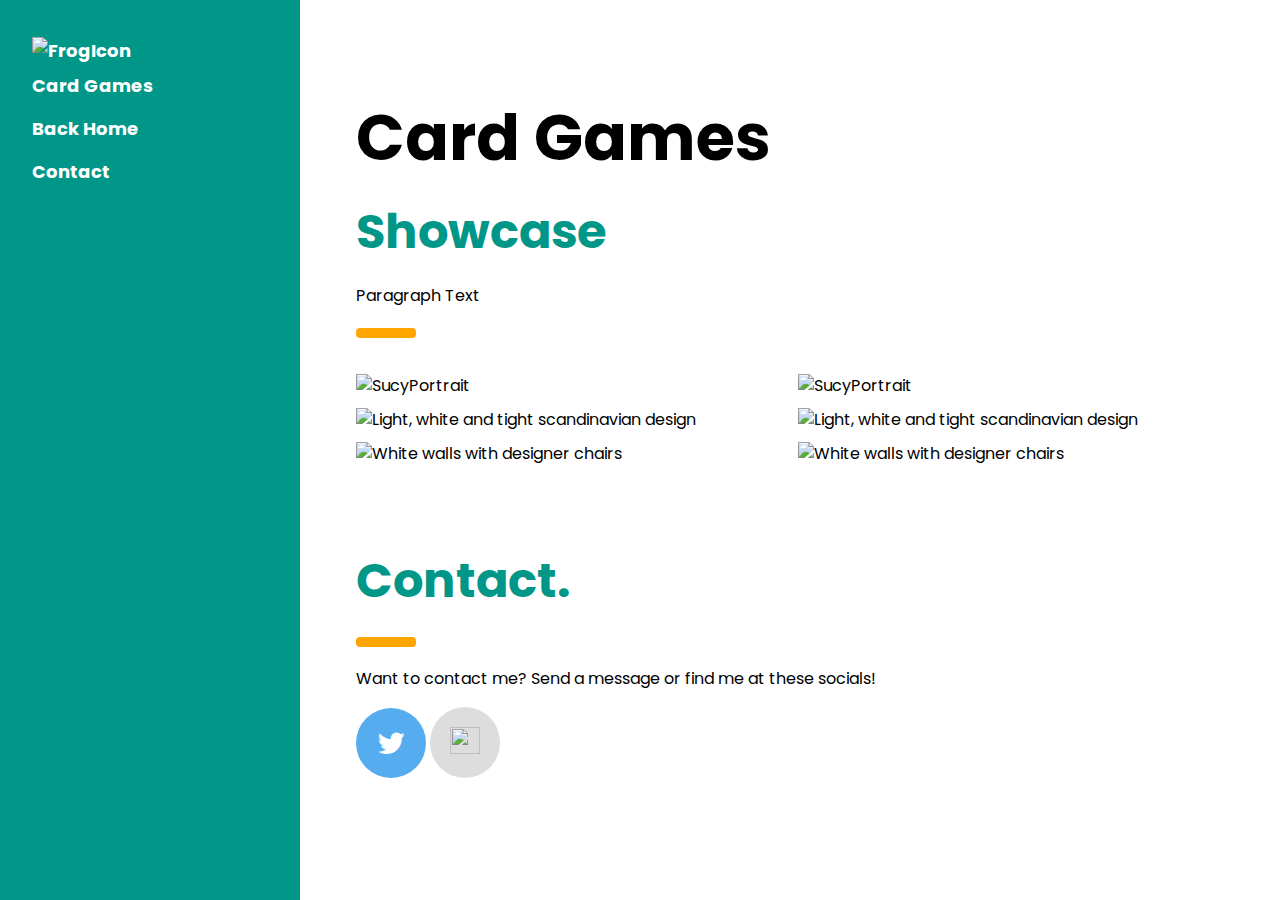
==== CardGames.html @ 91a2451e "Add files via upload" ====
<!DOCTYPE html>
<html lang="en">
<head>
<title>Tortledove Portfolio</title>
<meta charset="UTF-8">
<meta name="viewport" content="width=device-width, initial-scale=1">
<link rel="stylesheet" href="app.css">
<link rel="stylesheet" href="https://fonts.googleapis.com/css?family=Poppins">
<meta name="viewport" content="width=device-width, initial-scale=1">
<link rel="stylesheet" href="https://cdnjs.cloudflare.com/ajax/libs/font-awesome/4.7.0/css/font-awesome.min.css">
<style>
body,h1,h2,h3,h4,h5 {font-family: "Poppins", sans-serif}
body {font-size:16px;}
.w3-half img{margin-bottom:-6px;margin-top:16px;opacity:1;cursor:pointer}
.w3-half img:hover{opacity:0.9}
.fa {padding: 20px;font-size: 30px;width: 70px;text-align: center;text-decoration: none;border-radius: 50%;}
.fa:hover {opacity: 0.7;}
.fa-twitter {background: #55ACEE;color: white;}
.fa-bluesky {background: #dddddd;color: white;}
</style>
</head>
<body>

<!-- Sidebar/menu -->
<nav class="w3-sidebar w3-teal w3-collapse w3-top w3-large w3-padding" style="z-index:3;width:300px;font-weight:bold;" id="mySidebar"><br>
  <a href="javascript:void(0)" onclick="w3_close()" class="w3-button w3-hide-large w3-display-topleft" style="width:100%;font-size:22px">Close Menu</a>
  <div class="w3-container">
  <img src="Images/FrogIcon.png" alt="FrogIcon" width="value" height="value">
  </div>
  <div class="w3-bar-block">
    <a href="#" onclick="w3_close()" class="w3-bar-item w3-button w3-hover-orange">Card Games</a> 
    <a href="index.html" class="w3-bar-item w3-button w3-hover-orange">Back Home</a> 
    <a href="#contact" onclick="w3_close()" class="w3-bar-item w3-button w3-hover-orange">Contact</a>
  </div>
</nav>

<!-- Top menu on small screens -->
<header class="w3-container w3-top w3-hide-large w3-teal w3-xlarge w3-padding">
  <a href="javascript:void(0)" class="w3-button w3-teal w3-margin-right" onclick="w3_open()">☰</a>
  <img src="Images/TortleLogo.png" alt="TortleLogo" width="value" height="value">
</header>

<!-- Overlay effect when opening sidebar on small screens -->
<div class="w3-overlay w3-hide-large" onclick="w3_close()" style="cursor:pointer" title="close side menu" id="myOverlay"></div>

<!-- !PAGE CONTENT! -->
<div class="w3-main" style="margin-left:340px;margin-right:40px">

  <!-- Header -->
  <div class="w3-container" style="margin-top:80px" id="showcase">
    <h1 class="w3-jumbo"><b>Card Games</b></h1>
    <h1 class="w3-xxxlarge w3-text-teal"><b>Showcase</b></h1>
    <p>Paragraph Text</p>
    <hr style="width:50px;border:5px solid orange" class="w3-round">
  </div>
  
  <!-- Photo grid (modal) -->
  <div class="w3-row-padding">
    <div class="w3-half">
      <img src="Images/MinecraftArmorDisplay.png" style="width: 100%" onclick="onClick(this)" alt="SucyPortrait">
      <img src="Images/AdvanceWars_CO_Flint_ALT2_L.png" style="width:100%" onclick="onClick(this)" alt="Light, white and tight scandinavian design">
      <img src="Images/JRPG_Spread.png" style="width: 100%" onclick="onClick(this)" alt="White walls with designer chairs">
    </div>

    <div class="w3-half">
      <img src="Images/SucyPortrait.png" style="width: 100%" onclick="onClick(this)" alt="SucyPortrait">
      <img src="Images/FadeScaleEvo.png" style="width:100%" onclick="onClick(this)" alt="Light, white and tight scandinavian design">
      <img src="Images/JRPG_Spread_ALT.png" style="width: 100%" onclick="onClick(this)" alt="White walls with designer chairs">
    </div>
  </div>

  <!-- Modal for full size images on click-->
  <div id="modal01" class="w3-modal w3-black" style="padding-top:0" onclick="this.style.display='none'">
    <span class="w3-button w3-black w3-xxlarge w3-display-topright">×</span>
    <div class="w3-modal-content w3-animate-zoom w3-center w3-transparent w3-padding-64">
      <img id="img01" class="w3-image">
      <p id="caption"></p>
    </div>
  </div>
  
  <!-- Contact -->
  <div class="w3-container" id="contact" style="margin-top:75px">
    <h1 class="w3-xxxlarge w3-text-teal"><b>Contact.</b></h1>
    <hr style="width:50px;border:5px solid orange" class="w3-round">
    <p>Want to contact me? Send a message or find me at these socials!</p>
    <a href="https://twitter.com/DoveTortle" class="fa fa-twitter"></a>
    <a href="https://bsky.app/profile/tortledove.bsky.social" class="fa fa-bluesky"><img src="Images/bluesky-social-logo-75CF77F3F7-seeklogo.com.png" width="30" height="27"></a>
    <pre></pre>
  </div>

<!-- End page content -->
</div>

<script src="app.js"></script>

<script>
// Script to open and close sidebar
function w3_open() {
  document.getElementById("mySidebar").style.display = "block";
  document.getElementById("myOverlay").style.display = "block";
}
 
function w3_close() {
  document.getElementById("mySidebar").style.display = "none";
  document.getElementById("myOverlay").style.display = "none";
}

// Modal Image Gallery
function onClick(element) {
  document.getElementById("img01").src = element.src;
  document.getElementById("modal01").style.display = "block";
  var captionText = document.getElementById("caption");
  captionText.innerHTML = element.alt;
}
</script>

</body>
</html>
---- app.css ----
/* W3.CSS 4.15 December 2020 by Jan Egil and Borge Refsnes */
html{box-sizing:border-box}*,*:before,*:after{box-sizing:inherit}
/* Extract from normalize.css by Nicolas Gallagher and Jonathan Neal git.io/normalize */
html{-ms-text-size-adjust:100%;-webkit-text-size-adjust:100%}body{margin:0}
article,aside,details,figcaption,figure,footer,header,main,menu,nav,section{display:block}summary{display:list-item}
audio,canvas,progress,video{display:inline-block}progress{vertical-align:baseline}
audio:not([controls]){display:none;height:0}[hidden],template{display:none}
a{background-color:transparent}a:active,a:hover{outline-width:0}
abbr[title]{border-bottom:none;text-decoration:underline;text-decoration:underline dotted}
b,strong{font-weight:bolder}dfn{font-style:italic}mark{background:#ff0;color:#000}
small{font-size:80%}sub,sup{font-size:75%;line-height:0;position:relative;vertical-align:baseline}
sub{bottom:-0.25em}sup{top:-0.5em}figure{margin:1em 40px}img{border-style:none}
code,kbd,pre,samp{font-family:monospace,monospace;font-size:1em}hr{box-sizing:content-box;height:0;overflow:visible}
button,input,select,textarea,optgroup{font:inherit;margin:0}optgroup{font-weight:bold}
button,input{overflow:visible}button,select{text-transform:none}
button,[type=button],[type=reset],[type=submit]{-webkit-appearance:button}
button::-moz-focus-inner,[type=button]::-moz-focus-inner,[type=reset]::-moz-focus-inner,[type=submit]::-moz-focus-inner{border-style:none;padding:0}
button:-moz-focusring,[type=button]:-moz-focusring,[type=reset]:-moz-focusring,[type=submit]:-moz-focusring{outline:1px dotted ButtonText}
fieldset{border:1px solid #c0c0c0;margin:0 2px;padding:.35em .625em .75em}
legend{color:inherit;display:table;max-width:100%;padding:0;white-space:normal}textarea{overflow:auto}
[type=checkbox],[type=radio]{padding:0}
[type=number]::-webkit-inner-spin-button,[type=number]::-webkit-outer-spin-button{height:auto}
[type=search]{-webkit-appearance:textfield;outline-offset:-2px}
[type=search]::-webkit-search-decoration{-webkit-appearance:none}
::-webkit-file-upload-button{-webkit-appearance:button;font:inherit}
/* End extract */
html,body{font-family:Verdana,sans-serif;font-size:15px;line-height:1.5}html{overflow-x:hidden}
h1{font-size:36px}h2{font-size:30px}h3{font-size:24px}h4{font-size:20px}h5{font-size:18px}h6{font-size:16px}
.w3-serif{font-family:serif}.w3-sans-serif{font-family:sans-serif}.w3-cursive{font-family:cursive}.w3-monospace{font-family:monospace}
h1,h2,h3,h4,h5,h6{font-family:"Segoe UI",Arial,sans-serif;font-weight:400;margin:10px 0}.w3-wide{letter-spacing:4px}
hr{border:0;border-top:1px solid #eee;margin:20px 0}
.w3-image{max-width:100%;height:auto}img{vertical-align:middle}a{color:inherit}
.w3-table,.w3-table-all{border-collapse:collapse;border-spacing:0;width:100%;display:table}.w3-table-all{border:1px solid #ccc}
.w3-bordered tr,.w3-table-all tr{border-bottom:1px solid #ddd}.w3-striped tbody tr:nth-child(even){background-color:#f1f1f1}
.w3-table-all tr:nth-child(odd){background-color:#fff}.w3-table-all tr:nth-child(even){background-color:#f1f1f1}
.w3-hoverable tbody tr:hover,.w3-ul.w3-hoverable li:hover{background-color:#ccc}.w3-centered tr th,.w3-centered tr td{text-align:center}
.w3-table td,.w3-table th,.w3-table-all td,.w3-table-all th{padding:8px 8px;display:table-cell;text-align:left;vertical-align:top}
.w3-table th:first-child,.w3-table td:first-child,.w3-table-all th:first-child,.w3-table-all td:first-child{padding-left:16px}
.w3-btn,.w3-button{border:none;display:inline-block;padding:8px 16px;vertical-align:middle;overflow:hidden;text-decoration:none;color:inherit;background-color:inherit;text-align:center;cursor:pointer;white-space:nowrap}
.w3-btn:hover{box-shadow:0 8px 16px 0 rgba(0,0,0,0.2),0 6px 20px 0 rgba(0,0,0,0.19)}
.w3-btn,.w3-button{-webkit-touch-callout:none;-webkit-user-select:none;-khtml-user-select:none;-moz-user-select:none;-ms-user-select:none;user-select:none}   
.w3-disabled,.w3-btn:disabled,.w3-button:disabled{cursor:not-allowed;opacity:0.3}.w3-disabled *,:disabled *{pointer-events:none}
.w3-btn.w3-disabled:hover,.w3-btn:disabled:hover{box-shadow:none}
.w3-badge,.w3-tag{background-color:#000;color:#fff;display:inline-block;padding-left:8px;padding-right:8px;text-align:center}.w3-badge{border-radius:50%}
.w3-ul{list-style-type:none;padding:0;margin:0}.w3-ul li{padding:8px 16px;border-bottom:1px solid #ddd}.w3-ul li:last-child{border-bottom:none}
.w3-tooltip,.w3-display-container{position:relative}.w3-tooltip .w3-text{display:none}.w3-tooltip:hover .w3-text{display:inline-block}
.w3-ripple:active{opacity:0.5}.w3-ripple{transition:opacity 0s}
.w3-input{padding:8px;display:block;border:none;border-bottom:1px solid #ccc;width:100%}
.w3-select{padding:9px 0;width:100%;border:none;border-bottom:1px solid #ccc}
.w3-dropdown-click,.w3-dropdown-hover{position:relative;display:inline-block;cursor:pointer}
.w3-dropdown-hover:hover .w3-dropdown-content{display:block}
.w3-dropdown-hover:first-child,.w3-dropdown-click:hover{background-color:#ccc;color:#000}
.w3-dropdown-hover:hover > .w3-button:first-child,.w3-dropdown-click:hover > .w3-button:first-child{background-color:#ccc;color:#000}
.w3-dropdown-content{cursor:auto;color:#000;background-color:#fff;display:none;position:absolute;min-width:160px;margin:0;padding:0;z-index:1}
.w3-check,.w3-radio{width:24px;height:24px;position:relative;top:6px}
.w3-sidebar{height:100%;width:200px;background-color:#fff;position:fixed!important;z-index:1;overflow:auto}
.w3-bar-block .w3-dropdown-hover,.w3-bar-block .w3-dropdown-click{width:100%}
.w3-bar-block .w3-dropdown-hover .w3-dropdown-content,.w3-bar-block .w3-dropdown-click .w3-dropdown-content{min-width:100%}
.w3-bar-block .w3-dropdown-hover .w3-button,.w3-bar-block .w3-dropdown-click .w3-button{width:100%;text-align:left;padding:8px 16px}
.w3-main,#main{transition:margin-left .4s}
.w3-modal{z-index:3;display:none;padding-top:100px;position:fixed;left:0;top:0;width:100%;height:100%;overflow:auto;background-color:rgb(0,0,0);background-color:rgba(0,0,0,0.4)}
.w3-modal-content{margin:auto;background-color:#fff;position:relative;padding:0;outline:0;width:600px}
.w3-bar{width:100%;overflow:hidden}.w3-center .w3-bar{display:inline-block;width:auto}
.w3-bar .w3-bar-item{padding:8px 16px;float:left;width:auto;border:none;display:block;outline:0}
.w3-bar .w3-dropdown-hover,.w3-bar .w3-dropdown-click{position:static;float:left}
.w3-bar .w3-button{white-space:normal}
.w3-bar-block .w3-bar-item{width:100%;display:block;padding:8px 16px;text-align:left;border:none;white-space:normal;float:none;outline:0}
.w3-bar-block.w3-center .w3-bar-item{text-align:center}.w3-block{display:block;width:100%}
.w3-responsive{display:block;overflow-x:auto}
.w3-container:after,.w3-container:before,.w3-panel:after,.w3-panel:before,.w3-row:after,.w3-row:before,.w3-row-padding:after,.w3-row-padding:before,
.w3-cell-row:before,.w3-cell-row:after,.w3-clear:after,.w3-clear:before,.w3-bar:before,.w3-bar:after{content:"";display:table;clear:both}
.w3-col,.w3-half,.w3-third,.w3-twothird,.w3-threequarter,.w3-quarter{float:left;width:100%}
.w3-col.s1{width:8.33333%}.w3-col.s2{width:16.66666%}.w3-col.s3{width:24.99999%}.w3-col.s4{width:33.33333%}
.w3-col.s5{width:41.66666%}.w3-col.s6{width:49.99999%}.w3-col.s7{width:58.33333%}.w3-col.s8{width:66.66666%}
.w3-col.s9{width:74.99999%}.w3-col.s10{width:83.33333%}.w3-col.s11{width:91.66666%}.w3-col.s12{width:99.99999%}
@media (min-width:601px){.w3-col.m1{width:8.33333%}.w3-col.m2{width:16.66666%}.w3-col.m3,.w3-quarter{width:24.99999%}.w3-col.m4,.w3-third{width:33.33333%}
.w3-col.m5{width:41.66666%}.w3-col.m6,.w3-half{width:49.99999%}.w3-col.m7{width:58.33333%}.w3-col.m8,.w3-twothird{width:66.66666%}
.w3-col.m9,.w3-threequarter{width:74.99999%}.w3-col.m10{width:83.33333%}.w3-col.m11{width:91.66666%}.w3-col.m12{width:99.99999%}}
@media (min-width:993px){.w3-col.l1{width:8.33333%}.w3-col.l2{width:16.66666%}.w3-col.l3{width:24.99999%}.w3-col.l4{width:33.33333%}
.w3-col.l5{width:41.66666%}.w3-col.l6{width:49.99999%}.w3-col.l7{width:58.33333%}.w3-col.l8{width:66.66666%}
.w3-col.l9{width:74.99999%}.w3-col.l10{width:83.33333%}.w3-col.l11{width:91.66666%}.w3-col.l12{width:99.99999%}}
.w3-rest{overflow:hidden}.w3-stretch{margin-left:-16px;margin-right:-16px}
.w3-content,.w3-auto{margin-left:auto;margin-right:auto}.w3-content{max-width:980px}.w3-auto{max-width:1140px}
.w3-cell-row{display:table;width:100%}.w3-cell{display:table-cell}
.w3-cell-top{vertical-align:top}.w3-cell-middle{vertical-align:middle}.w3-cell-bottom{vertical-align:bottom}
.w3-hide{display:none!important}.w3-show-block,.w3-show{display:block!important}.w3-show-inline-block{display:inline-block!important}
@media (max-width:1205px){.w3-auto{max-width:95%}}
@media (max-width:600px){.w3-modal-content{margin:0 10px;width:auto!important}.w3-modal{padding-top:30px}
.w3-dropdown-hover.w3-mobile .w3-dropdown-content,.w3-dropdown-click.w3-mobile .w3-dropdown-content{position:relative}	
.w3-hide-small{display:none!important}.w3-mobile{display:block;width:100%!important}.w3-bar-item.w3-mobile,.w3-dropdown-hover.w3-mobile,.w3-dropdown-click.w3-mobile{text-align:center}
.w3-dropdown-hover.w3-mobile,.w3-dropdown-hover.w3-mobile .w3-btn,.w3-dropdown-hover.w3-mobile .w3-button,.w3-dropdown-click.w3-mobile,.w3-dropdown-click.w3-mobile .w3-btn,.w3-dropdown-click.w3-mobile .w3-button{width:100%}}
@media (max-width:768px){.w3-modal-content{width:500px}.w3-modal{padding-top:50px}}
@media (min-width:993px){.w3-modal-content{width:900px}.w3-hide-large{display:none!important}.w3-sidebar.w3-collapse{display:block!important}}
@media (max-width:992px) and (min-width:601px){.w3-hide-medium{display:none!important}}
@media (max-width:992px){.w3-sidebar.w3-collapse{display:none}.w3-main{margin-left:0!important;margin-right:0!important}.w3-auto{max-width:100%}}
.w3-top,.w3-bottom{position:fixed;width:100%;z-index:1}.w3-top{top:0}.w3-bottom{bottom:0}
.w3-overlay{position:fixed;display:none;width:100%;height:100%;top:0;left:0;right:0;bottom:0;background-color:rgba(0,0,0,0.5);z-index:2}
.w3-display-topleft{position:absolute;left:0;top:0}.w3-display-topright{position:absolute;right:0;top:0}
.w3-display-bottomleft{position:absolute;left:0;bottom:0}.w3-display-bottomright{position:absolute;right:0;bottom:0}
.w3-display-middle{position:absolute;top:50%;left:50%;transform:translate(-50%,-50%);-ms-transform:translate(-50%,-50%)}
.w3-display-left{position:absolute;top:50%;left:0%;transform:translate(0%,-50%);-ms-transform:translate(-0%,-50%)}
.w3-display-right{position:absolute;top:50%;right:0%;transform:translate(0%,-50%);-ms-transform:translate(0%,-50%)}
.w3-display-topmiddle{position:absolute;left:50%;top:0;transform:translate(-50%,0%);-ms-transform:translate(-50%,0%)}
.w3-display-bottommiddle{position:absolute;left:50%;bottom:0;transform:translate(-50%,0%);-ms-transform:translate(-50%,0%)}
.w3-display-container:hover .w3-display-hover{display:block}.w3-display-container:hover span.w3-display-hover{display:inline-block}.w3-display-hover{display:none}
.w3-display-position{position:absolute}
.w3-circle{border-radius:50%}
.w3-round-small{border-radius:2px}.w3-round,.w3-round-medium{border-radius:4px}.w3-round-large{border-radius:8px}.w3-round-xlarge{border-radius:16px}.w3-round-xxlarge{border-radius:32px}
.w3-row-padding,.w3-row-padding>.w3-half,.w3-row-padding>.w3-third,.w3-row-padding>.w3-twothird,.w3-row-padding>.w3-threequarter,.w3-row-padding>.w3-quarter,.w3-row-padding>.w3-col{padding:0 8px}
.w3-container,.w3-panel{padding:0.01em 16px}.w3-panel{margin-top:16px;margin-bottom:16px}
.w3-code,.w3-codespan{font-family:Consolas,"courier new";font-size:16px}
.w3-code{width:auto;background-color:#fff;padding:8px 12px;border-left:4px solid #4CAF50;word-wrap:break-word}
.w3-codespan{color:crimson;background-color:#f1f1f1;padding-left:4px;padding-right:4px;font-size:110%}
.w3-card,.w3-card-2{box-shadow:0 2px 5px 0 rgba(0,0,0,0.16),0 2px 10px 0 rgba(0,0,0,0.12)}
.w3-card-4,.w3-hover-shadow:hover{box-shadow:0 4px 10px 0 rgba(0,0,0,0.2),0 4px 20px 0 rgba(0,0,0,0.19)}
.w3-spin{animation:w3-spin 2s infinite linear}@keyframes w3-spin{0%{transform:rotate(0deg)}100%{transform:rotate(359deg)}}
.w3-animate-fading{animation:fading 10s infinite}@keyframes fading{0%{opacity:0}50%{opacity:1}100%{opacity:0}}
.w3-animate-opacity{animation:opac 0.8s}@keyframes opac{from{opacity:0} to{opacity:1}}
.w3-animate-top{position:relative;animation:animatetop 0.4s}@keyframes animatetop{from{top:-300px;opacity:0} to{top:0;opacity:1}}
.w3-animate-left{position:relative;animation:animateleft 0.4s}@keyframes animateleft{from{left:-300px;opacity:0} to{left:0;opacity:1}}
.w3-animate-right{position:relative;animation:animateright 0.4s}@keyframes animateright{from{right:-300px;opacity:0} to{right:0;opacity:1}}
.w3-animate-bottom{position:relative;animation:animatebottom 0.4s}@keyframes animatebottom{from{bottom:-300px;opacity:0} to{bottom:0;opacity:1}}
.w3-animate-zoom {animation:animatezoom 0.6s}@keyframes animatezoom{from{transform:scale(0)} to{transform:scale(1)}}
.w3-animate-input{transition:width 0.4s ease-in-out}.w3-animate-input:focus{width:100%!important}
.w3-opacity,.w3-hover-opacity:hover{opacity:0.60}.w3-opacity-off,.w3-hover-opacity-off:hover{opacity:1}
.w3-opacity-max{opacity:0.25}.w3-opacity-min{opacity:0.75}
.w3-greyscale-max,.w3-grayscale-max,.w3-hover-greyscale:hover,.w3-hover-grayscale:hover{filter:grayscale(100%)}
.w3-greyscale,.w3-grayscale{filter:grayscale(75%)}.w3-greyscale-min,.w3-grayscale-min{filter:grayscale(50%)}
.w3-sepia{filter:sepia(75%)}.w3-sepia-max,.w3-hover-sepia:hover{filter:sepia(100%)}.w3-sepia-min{filter:sepia(50%)}
.w3-tiny{font-size:10px!important}.w3-small{font-size:12px!important}.w3-medium{font-size:15px!important}.w3-large{font-size:18px!important}
.w3-xlarge{font-size:24px!important}.w3-xxlarge{font-size:36px!important}.w3-xxxlarge{font-size:48px!important}.w3-jumbo{font-size:64px!important}
.w3-left-align{text-align:left!important}.w3-right-align{text-align:right!important}.w3-justify{text-align:justify!important}.w3-center{text-align:center!important}
.w3-border-0{border:0!important}.w3-border{border:1px solid #ccc!important}
.w3-border-top{border-top:1px solid #ccc!important}.w3-border-bottom{border-bottom:1px solid #ccc!important}
.w3-border-left{border-left:1px solid #ccc!important}.w3-border-right{border-right:1px solid #ccc!important}
.w3-topbar{border-top:6px solid #ccc!important}.w3-bottombar{border-bottom:6px solid #ccc!important}
.w3-leftbar{border-left:6px solid #ccc!important}.w3-rightbar{border-right:6px solid #ccc!important}
.w3-section,.w3-code{margin-top:16px!important;margin-bottom:16px!important}
.w3-margin{margin:16px!important}.w3-margin-top{margin-top:16px!important}.w3-margin-bottom{margin-bottom:16px!important}
.w3-margin-left{margin-left:16px!important}.w3-margin-right{margin-right:16px!important}
.w3-padding-small{padding:4px 8px!important}.w3-padding{padding:8px 16px!important}.w3-padding-large{padding:12px 24px!important}
.w3-padding-16{padding-top:16px!important;padding-bottom:16px!important}.w3-padding-24{padding-top:24px!important;padding-bottom:24px!important}
.w3-padding-32{padding-top:32px!important;padding-bottom:32px!important}.w3-padding-48{padding-top:48px!important;padding-bottom:48px!important}
.w3-padding-64{padding-top:64px!important;padding-bottom:64px!important}
.w3-padding-top-64{padding-top:64px!important}.w3-padding-top-48{padding-top:48px!important}
.w3-padding-top-32{padding-top:32px!important}.w3-padding-top-24{padding-top:24px!important}
.w3-left{float:left!important}.w3-right{float:right!important}
.w3-button:hover{color:#000!important;background-color:#ccc!important}
.w3-transparent,.w3-hover-none:hover{background-color:transparent!important}
.w3-hover-none:hover{box-shadow:none!important}
/* Colors */
.w3-amber,.w3-hover-amber:hover{color:#000!important;background-color:#ffc107!important}
.w3-aqua,.w3-hover-aqua:hover{color:#000!important;background-color:#00ffff!important}
.w3-blue,.w3-hover-blue:hover{color:#fff!important;background-color:#2196F3!important}
.w3-light-blue,.w3-hover-light-blue:hover{color:#000!important;background-color:#87CEEB!important}
.w3-brown,.w3-hover-brown:hover{color:#fff!important;background-color:#795548!important}
.w3-cyan,.w3-hover-cyan:hover{color:#000!important;background-color:#00bcd4!important}
.w3-blue-grey,.w3-hover-blue-grey:hover,.w3-blue-gray,.w3-hover-blue-gray:hover{color:#fff!important;background-color:#607d8b!important}
.w3-green,.w3-hover-green:hover{color:#fff!important;background-color:#4CAF50!important}
.w3-light-green,.w3-hover-light-green:hover{color:#000!important;background-color:#8bc34a!important}
.w3-indigo,.w3-hover-indigo:hover{color:#fff!important;background-color:#3f51b5!important}
.w3-khaki,.w3-hover-khaki:hover{color:#000!important;background-color:#f0e68c!important}
.w3-lime,.w3-hover-lime:hover{color:#000!important;background-color:#cddc39!important}
.w3-orange,.w3-hover-orange:hover{color:#000!important;background-color:#ff9800!important}
.w3-deep-orange,.w3-hover-deep-orange:hover{color:#fff!important;background-color:#ff5722!important}
.w3-pink,.w3-hover-pink:hover{color:#fff!important;background-color:#e91e63!important}
.w3-purple,.w3-hover-purple:hover{color:#fff!important;background-color:#9c27b0!important}
.w3-deep-purple,.w3-hover-deep-purple:hover{color:#fff!important;background-color:#673ab7!important}
.w3-red,.w3-hover-red:hover{color:#fff!important;background-color:#f44336!important}
.w3-sand,.w3-hover-sand:hover{color:#000!important;background-color:#fdf5e6!important}
.w3-teal,.w3-hover-teal:hover{color:#fff!important;background-color:#009688!important}
.w3-yellow,.w3-hover-yellow:hover{color:#000!important;background-color:#ffeb3b!important}
.w3-white,.w3-hover-white:hover{color:#000!important;background-color:#fff!important}
.w3-black,.w3-hover-black:hover{color:#fff!important;background-color:#000!important}
.w3-grey,.w3-hover-grey:hover,.w3-gray,.w3-hover-gray:hover{color:#000!important;background-color:#9e9e9e!important}
.w3-light-grey,.w3-hover-light-grey:hover,.w3-light-gray,.w3-hover-light-gray:hover{color:#000!important;background-color:#f1f1f1!important}
.w3-dark-grey,.w3-hover-dark-grey:hover,.w3-dark-gray,.w3-hover-dark-gray:hover{color:#fff!important;background-color:#616161!important}
.w3-pale-red,.w3-hover-pale-red:hover{color:#000!important;background-color:#ffdddd!important}
.w3-pale-green,.w3-hover-pale-green:hover{color:#000!important;background-color:#ddffdd!important}
.w3-pale-yellow,.w3-hover-pale-yellow:hover{color:#000!important;background-color:#ffffcc!important}
.w3-pale-blue,.w3-hover-pale-blue:hover{color:#000!important;background-color:#ddffff!important}
.w3-text-amber,.w3-hover-text-amber:hover{color:#ffc107!important}
.w3-text-aqua,.w3-hover-text-aqua:hover{color:#00ffff!important}
.w3-text-blue,.w3-hover-text-blue:hover{color:#2196F3!important}
.w3-text-light-blue,.w3-hover-text-light-blue:hover{color:#87CEEB!important}
.w3-text-brown,.w3-hover-text-brown:hover{color:#795548!important}
.w3-text-cyan,.w3-hover-text-cyan:hover{color:#00bcd4!important}
.w3-text-blue-grey,.w3-hover-text-blue-grey:hover,.w3-text-blue-gray,.w3-hover-text-blue-gray:hover{color:#607d8b!important}
.w3-text-green,.w3-hover-text-green:hover{color:#4CAF50!important}
.w3-text-light-green,.w3-hover-text-light-green:hover{color:#8bc34a!important}
.w3-text-indigo,.w3-hover-text-indigo:hover{color:#3f51b5!important}
.w3-text-khaki,.w3-hover-text-khaki:hover{color:#b4aa50!important}
.w3-text-lime,.w3-hover-text-lime:hover{color:#cddc39!important}
.w3-text-orange,.w3-hover-text-orange:hover{color:#ff9800!important}
.w3-text-deep-orange,.w3-hover-text-deep-orange:hover{color:#ff5722!important}
.w3-text-pink,.w3-hover-text-pink:hover{color:#e91e63!important}
.w3-text-purple,.w3-hover-text-purple:hover{color:#9c27b0!important}
.w3-text-deep-purple,.w3-hover-text-deep-purple:hover{color:#673ab7!important}
.w3-text-red,.w3-hover-text-red:hover{color:#f44336!important}
.w3-text-sand,.w3-hover-text-sand:hover{color:#fdf5e6!important}
.w3-text-teal,.w3-hover-text-teal:hover{color:#009688!important}
.w3-text-yellow,.w3-hover-text-yellow:hover{color:#d2be0e!important}
.w3-text-white,.w3-hover-text-white:hover{color:#fff!important}
.w3-text-black,.w3-hover-text-black:hover{color:#000!important}
.w3-text-grey,.w3-hover-text-grey:hover,.w3-text-gray,.w3-hover-text-gray:hover{color:#757575!important}
.w3-text-light-grey,.w3-hover-text-light-grey:hover,.w3-text-light-gray,.w3-hover-text-light-gray:hover{color:#f1f1f1!important}
.w3-text-dark-grey,.w3-hover-text-dark-grey:hover,.w3-text-dark-gray,.w3-hover-text-dark-gray:hover{color:#3a3a3a!important}
.w3-border-amber,.w3-hover-border-amber:hover{border-color:#ffc107!important}
.w3-border-aqua,.w3-hover-border-aqua:hover{border-color:#00ffff!important}
.w3-border-blue,.w3-hover-border-blue:hover{border-color:#2196F3!important}
.w3-border-light-blue,.w3-hover-border-light-blue:hover{border-color:#87CEEB!important}
.w3-border-brown,.w3-hover-border-brown:hover{border-color:#795548!important}
.w3-border-cyan,.w3-hover-border-cyan:hover{border-color:#00bcd4!important}
.w3-border-blue-grey,.w3-hover-border-blue-grey:hover,.w3-border-blue-gray,.w3-hover-border-blue-gray:hover{border-color:#607d8b!important}
.w3-border-green,.w3-hover-border-green:hover{border-color:#4CAF50!important}
.w3-border-light-green,.w3-hover-border-light-green:hover{border-color:#8bc34a!important}
.w3-border-indigo,.w3-hover-border-indigo:hover{border-color:#3f51b5!important}
.w3-border-khaki,.w3-hover-border-khaki:hover{border-color:#f0e68c!important}
.w3-border-lime,.w3-hover-border-lime:hover{border-color:#cddc39!important}
.w3-border-orange,.w3-hover-border-orange:hover{border-color:#ff9800!important}
.w3-border-deep-orange,.w3-hover-border-deep-orange:hover{border-color:#ff5722!important}
.w3-border-pink,.w3-hover-border-pink:hover{border-color:#e91e63!important}
.w3-border-purple,.w3-hover-border-purple:hover{border-color:#9c27b0!important}
.w3-border-deep-purple,.w3-hover-border-deep-purple:hover{border-color:#673ab7!important}
.w3-border-red,.w3-hover-border-red:hover{border-color:#f44336!important}
.w3-border-sand,.w3-hover-border-sand:hover{border-color:#fdf5e6!important}
.w3-border-teal,.w3-hover-border-teal:hover{border-color:#009688!important}
.w3-border-yellow,.w3-hover-border-yellow:hover{border-color:#ffeb3b!important}
.w3-border-white,.w3-hover-border-white:hover{border-color:#fff!important}
.w3-border-black,.w3-hover-border-black:hover{border-color:#000!important}
.w3-border-grey,.w3-hover-border-grey:hover,.w3-border-gray,.w3-hover-border-gray:hover{border-color:#9e9e9e!important}
.w3-border-light-grey,.w3-hover-border-light-grey:hover,.w3-border-light-gray,.w3-hover-border-light-gray:hover{border-color:#f1f1f1!important}
.w3-border-dark-grey,.w3-hover-border-dark-grey:hover,.w3-border-dark-gray,.w3-hover-border-dark-gray:hover{border-color:#616161!important}
.w3-border-pale-red,.w3-hover-border-pale-red:hover{border-color:#ffe7e7!important}.w3-border-pale-green,.w3-hover-border-pale-green:hover{border-color:#e7ffe7!important}
.w3-border-pale-yellow,.w3-hover-border-pale-yellow:hover{border-color:#ffffcc!important}.w3-border-pale-blue,.w3-hover-border-pale-blue:hover{border-color:#e7ffff!important}
.orangebutton {
    background-color: orange; padding: 40; border:none;
}
.orangebutton:hover {
    background-color: rgb(223, 108, 0); padding: 40; border:none;
}

.btn {
    cursor: pointer;
    border: none; 
    border-radius: 4px;
    padding: 0.25rem 0.5rem;
  }
  .btn--blue {
    background-color: #1DA1F2;
    color: #fff;
    fill: #fff;
  }
  
  .btn__icon * {
    display: inline;
    height: 1rem;
    width: 1rem;
  }
  
  .btn__text {
    font-size: 1rem;
    font-weight: 600;
  }
  center {
    display: block;
    margin-left: auto;
    margin-right: auto;
    width: 50%;
    }
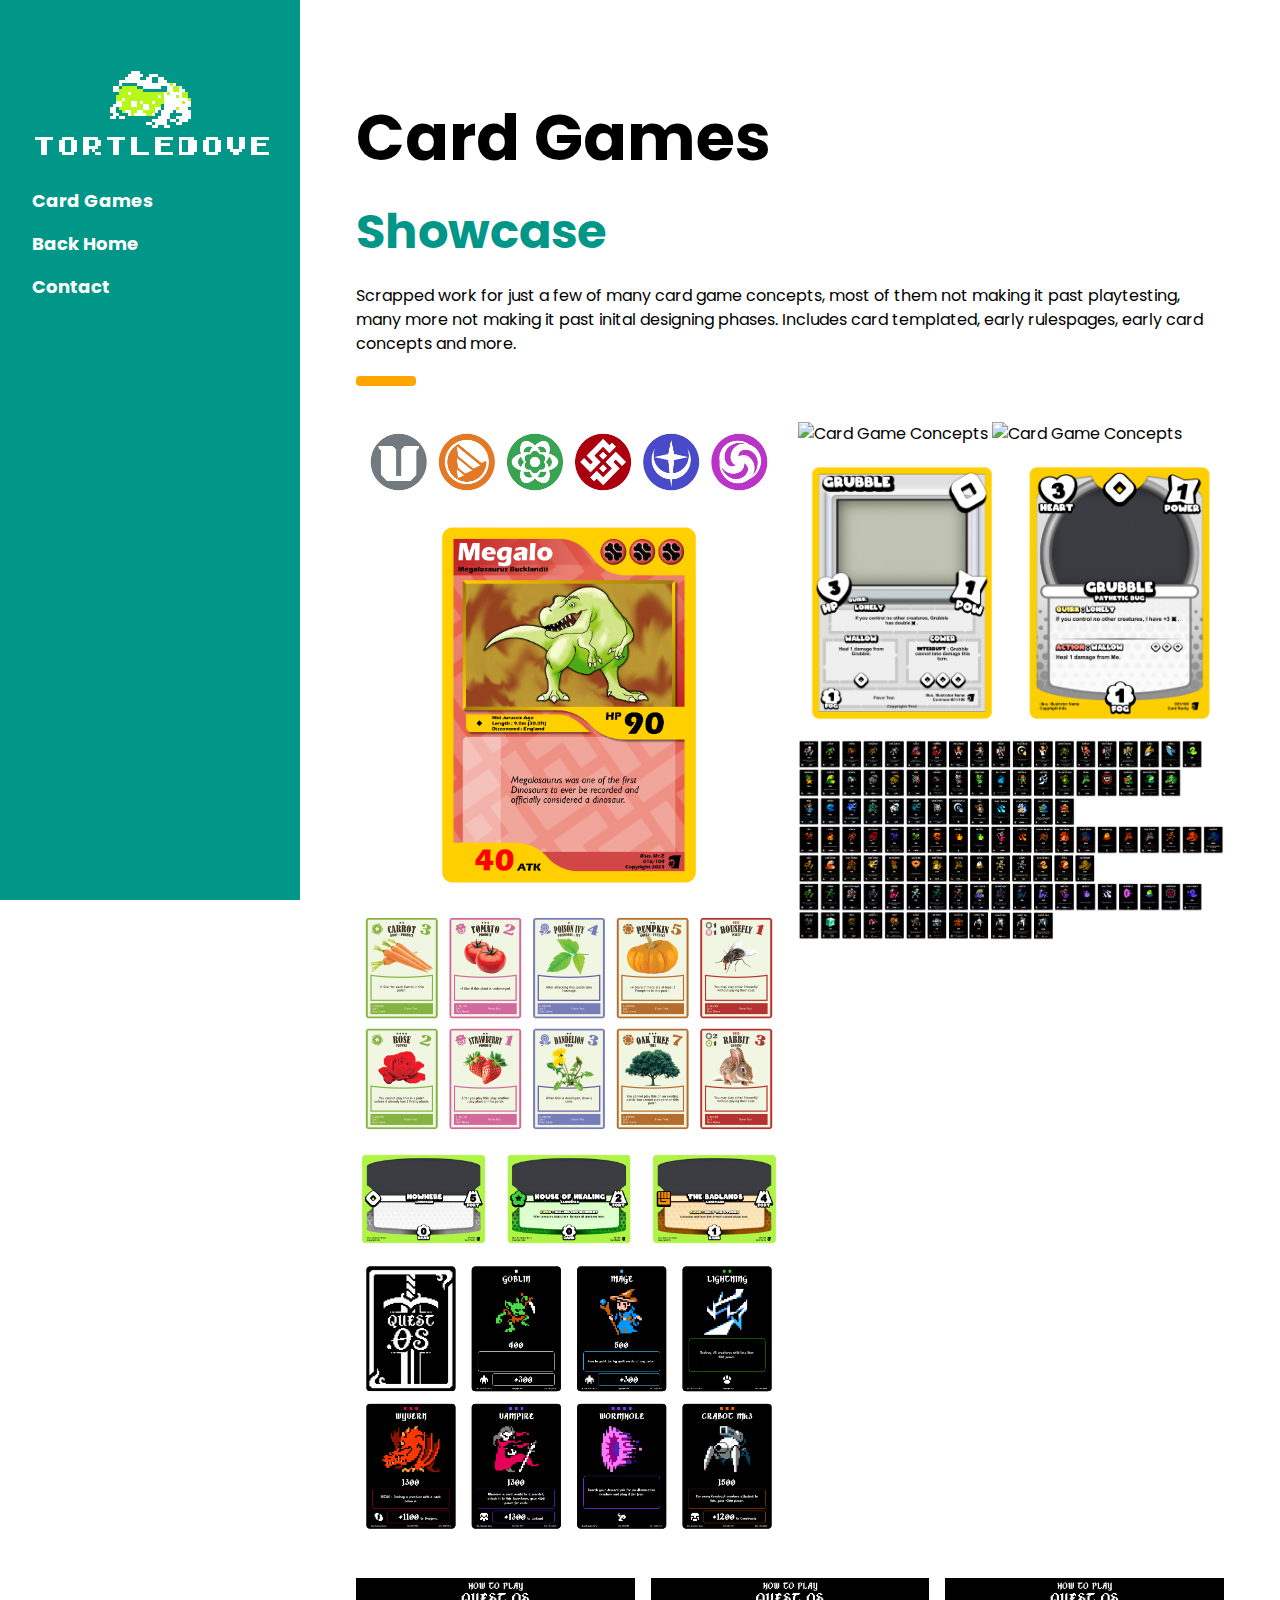
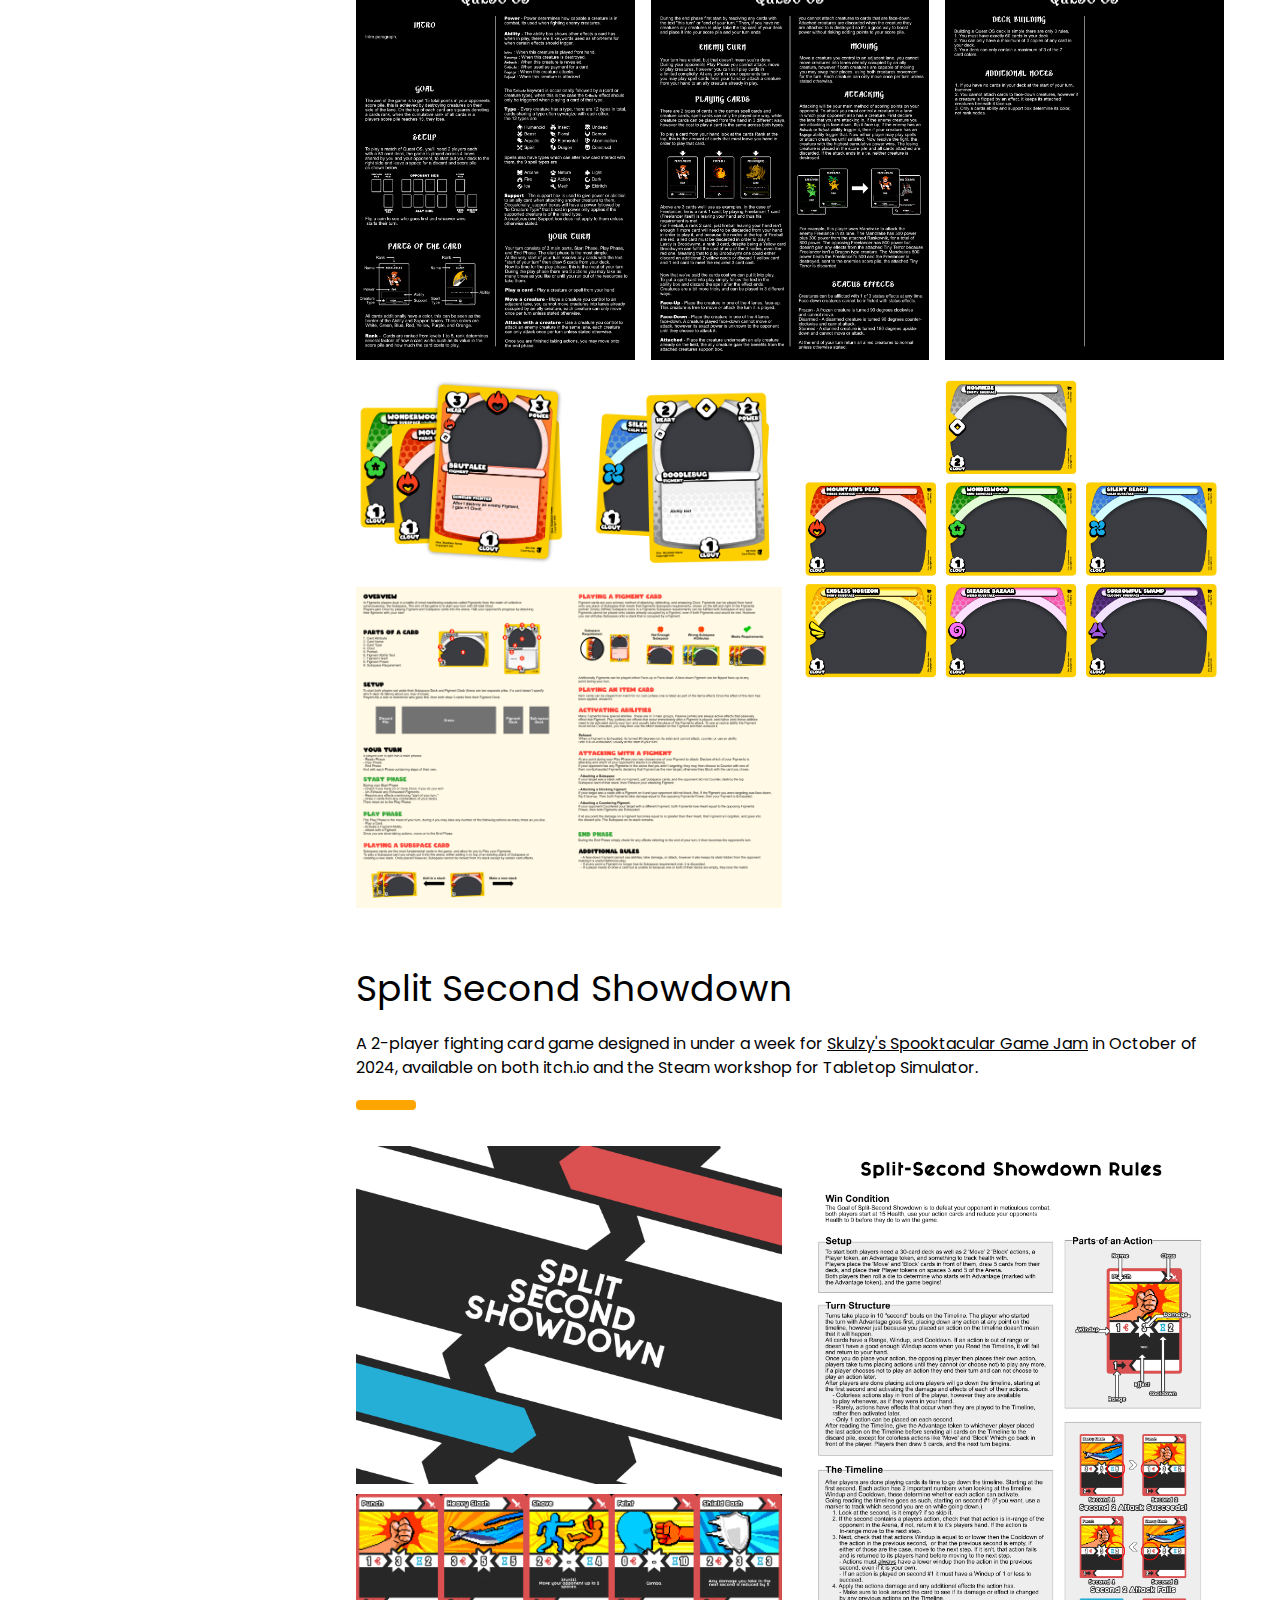
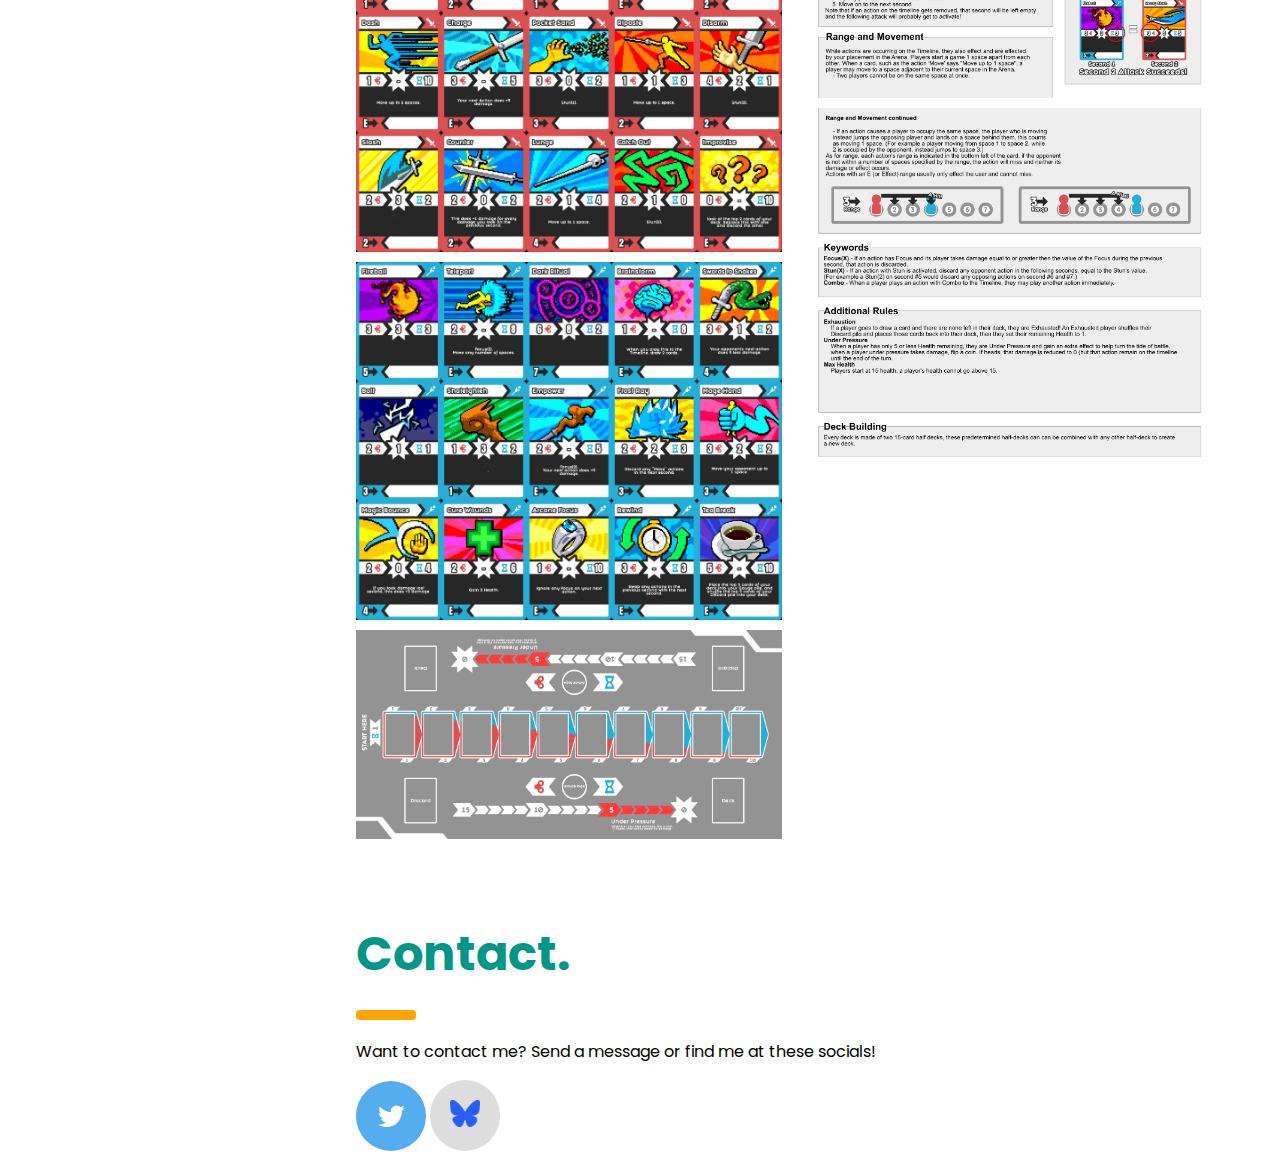
==== commit 1c9e8d0d: "Update" ====
--- a/CardGames.html
+++ b/CardGames.html
@@ -50,22 +50,75 @@
   <div class="w3-container" style="margin-top:80px" id="showcase">
     <h1 class="w3-jumbo"><b>Card Games</b></h1>
     <h1 class="w3-xxxlarge w3-text-teal"><b>Showcase</b></h1>
-    <p>Paragraph Text</p>
+    <p>Scrapped work for just a few of many card game concepts, most of them not making it past playtesting, many more not making it 
+      past inital designing phases. Includes card templated, early rulespages, early card concepts and more.
+    </p>
     <hr style="width:50px;border:5px solid orange" class="w3-round">
   </div>
   
   <!-- Photo grid (modal) -->
   <div class="w3-row-padding">
     <div class="w3-half">
-      <img src="Images/MinecraftArmorDisplay.png" style="width: 100%" onclick="onClick(this)" alt="SucyPortrait">
-      <img src="Images/AdvanceWars_CO_Flint_ALT2_L.png" style="width:100%" onclick="onClick(this)" alt="Light, white and tight scandinavian design">
-      <img src="Images/JRPG_Spread.png" style="width: 100%" onclick="onClick(this)" alt="White walls with designer chairs">
+      <img src="Images/CardGames/CompanyIcons_Test2.png" style="width: 100%" onclick="onClick(this)" alt="Card Game Concepts">
+      <img src="Images/CardGames/DinoCard_Megalo.png" style="width: 100%" onclick="onClick(this)" alt="Card Game Concepts">
+      <img src="Images/CardGames/GardenCard_display.png" style="width: 100%" onclick="onClick(this)" alt="Card Game Concepts">
+      <img src="Images/CardGames/ProtoCardsTest2.png" style="width: 100%" onclick="onClick(this)" alt="Card Game Concepts">
+      <img src="Images/CardGames/BattleCards_showcase.png" style="width: 100%" onclick="onClick(this)" alt="Card Game Concepts">
     </div>
 
     <div class="w3-half">
-      <img src="Images/SucyPortrait.png" style="width: 100%" onclick="onClick(this)" alt="SucyPortrait">
-      <img src="Images/FadeScaleEvo.png" style="width:100%" onclick="onClick(this)" alt="Light, white and tight scandinavian design">
-      <img src="Images/JRPG_Spread_ALT.png" style="width: 100%" onclick="onClick(this)" alt="White walls with designer chairs">
+      <img src="Images/CardGames/MechCardTest.png" style="width: 100%" onclick="onClick(this)" alt="Card Game Concepts">
+      <img src="Images/CardGames/DinoCard_FullSpread_alt.png" style="width: 100%" onclick="onClick(this)" alt="Card Game Concepts">
+      <img src="Images/CardGames/ProtoCardsExample4.png" style="width: 100%" onclick="onClick(this)" alt="Card Game Concepts">
+      <img src="Images/CardGames/BattleCardGame_test.png" style="width: 100%" onclick="onClick(this)" alt="Card Game Concepts">
+    </div>
+  </div>
+
+<br></br>
+
+  <div class="w3-row-padding">
+    <div class="w3-third">
+      <img src="Images/CardGames/HowToPlay1.png" style="width: 100%" onclick="onClick(this)" alt="Card Game Concepts">
+    </div>
+    <div class="w3-third">
+      <img src="Images/CardGames/HowToPlay2.png" style="width: 100%" onclick="onClick(this)" alt="Card Game Concepts">
+    </div>
+    <div class="w3-third">
+      <img src="Images/CardGames/HowToPlay3.png" style="width: 100%" onclick="onClick(this)" alt="Card Game Concepts">
+    </div>
+  </div>
+
+  <div class="w3-row-padding">
+    <div class="w3-half">
+      <img src="Images/CardGames/NeoFigmoidsCardTestExample.png" style="width: 100%" onclick="onClick(this)" alt="Card Game Concepts">
+      <img src="Images/CardGames/FigmentRules.png" style="width: 100%" onclick="onClick(this)" alt="Card Game Concepts">
+    </div>
+
+    <div class="w3-half">
+      <img src="Images/CardGames/NeoFigmoidsSubspaceTest2.png" style="width: 100%" onclick="onClick(this)" alt="Card Game Concepts">
+    </div>
+  </div>
+
+  <div class="w3-container" id="contact" style="margin-top:50px">
+    <h1 class="center">Split Second Showdown</h1>
+    <p>A 2-player fighting card game designed in under a week for <a href="https://itch.io/jam/skulzyspooktacular" target="_blank">Skulzy's Spooktacular Game Jam</a>
+      in October of 2024, available on both itch.io and the Steam workshop for Tabletop Simulator.
+    </p>
+    <hr style="width:50px;border:5px solid orange" class="w3-round">
+  </div>
+
+  <div class="w3-row-padding">
+    <div class="w3-half">
+      <img src="Images/CardGames/Itch_SSS_logo.png" style="width: 100%" onclick="onClick(this)" alt="Split Second Showdown">
+      <img src="Images/CardGames/SSS_SwordCards_v04.png" style="width: 100%" onclick="onClick(this)" alt="Split Second Showdown">
+      <img src="Images/CardGames/SSS_StaffCards_v04.png" style="width: 100%" onclick="onClick(this)" alt="Split Second Showdown">
+      <img src="Images/CardGames/SSS_Playmat6.png" style="width: 100%" onclick="onClick(this)" alt="Split Second Showdown">
+    </div>
+
+    <div class="w3-half">
+      <img src="Images/CardGames/SkulzyGameJamRules_Page1.png" style="width: 100%" onclick="onClick(this)" alt="Split Second Showdown">
+      <img src="Images/CardGames/SkulzyGameJamRules_Page2.png" style="width: 100%" onclick="onClick(this)" alt="Split Second Showdown">
+     
     </div>
   </div>
 
